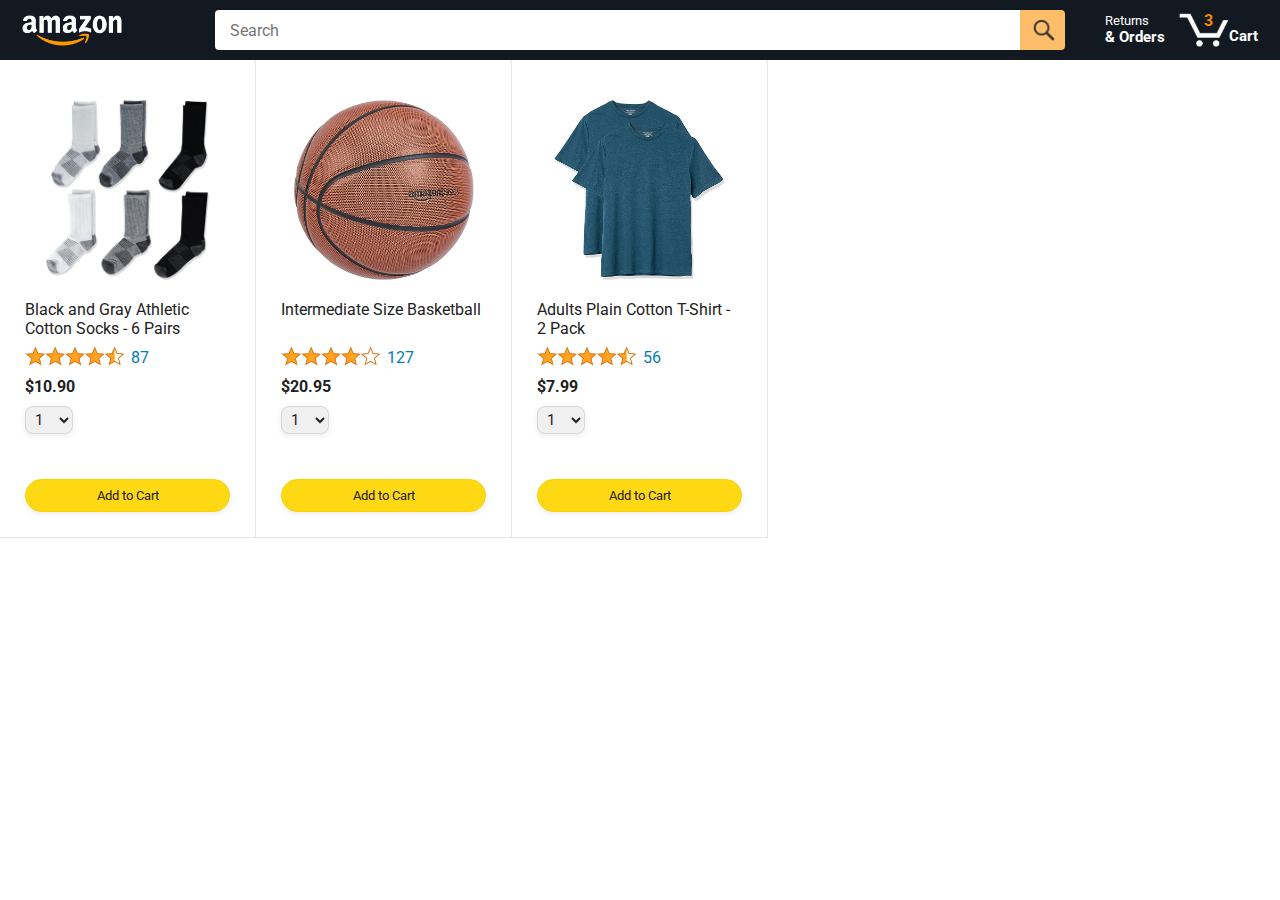
==== amazon.html @ 871d024a "initial files for the project are set" ====
<!DOCTYPE html>
<html>
  <head>
    <title>Amazon Project</title>

    <!-- This code is needed for responsive design to work.
      (Responsive design = make the website look good on
      smaller screen sizes like a phone or a tablet). -->
    <meta name="viewport" content="width=device-width, initial-scale=1">

    <!-- Load a font called Roboto from Google Fonts. -->
    <link rel="preconnect" href="https://fonts.googleapis.com">
    <link rel="preconnect" href="https://fonts.gstatic.com" crossorigin>
    <link href="https://fonts.googleapis.com/css2?family=Roboto:wght@400;500;700&display=swap" rel="stylesheet">

    <!-- Here are the CSS files for this page. -->
    <link rel="stylesheet" href="styles/shared/general.css">
    <link rel="stylesheet" href="styles/shared/amazon-header.css">
    <link rel="stylesheet" href="styles/pages/amazon.css">
  </head>
  <body>
    <div class="amazon-header">
      <div class="amazon-header-left-section">
        <a href="amazon.html" class="header-link">
          <img class="amazon-logo"
            src="images/amazon-logo-white.png">
          <img class="amazon-mobile-logo"
            src="images/amazon-mobile-logo-white.png">
        </a>
      </div>

      <div class="amazon-header-middle-section">
        <input class="search-bar" type="text" placeholder="Search">

        <button class="search-button">
          <img class="search-icon" src="images/icons/search-icon.png">
        </button>
      </div>

      <div class="amazon-header-right-section">
        <a class="orders-link header-link" href="orders.html">
          <span class="returns-text">Returns</span>
          <span class="orders-text">& Orders</span>
        </a>

        <a class="cart-link header-link" href="checkout.html">
          <img class="cart-icon" src="images/icons/cart-icon.png">
          <div class="cart-quantity">3</div>
          <div class="cart-text">Cart</div>
        </a>
      </div>
    </div>
    
    <div class="main">
      <div class="products-grid">
        <div class="product-container">
          <div class="product-image-container">
            <img class="product-image"
              src="images/products/athletic-cotton-socks-6-pairs.jpg">
          </div>

          <div class="product-name limit-text-to-2-lines">
            Black and Gray Athletic Cotton Socks - 6 Pairs
          </div>

          <div class="product-rating-container">
            <img class="product-rating-stars"
              src="images/ratings/rating-45.png">
            <div class="product-rating-count link-primary">
              87
            </div>
          </div>

          <div class="product-price">
            $10.90
          </div>

          <div class="product-quantity-container">
            <select>
              <option selected value="1">1</option>
              <option value="2">2</option>
              <option value="3">3</option>
              <option value="4">4</option>
              <option value="5">5</option>
              <option value="6">6</option>
              <option value="7">7</option>
              <option value="8">8</option>
              <option value="9">9</option>
              <option value="10">10</option>
            </select>
          </div>

          <div class="product-spacer"></div>

          <div class="added-to-cart">
            <img src="images/icons/checkmark.png">
            Added
          </div>

          <button class="add-to-cart-button button-primary">
            Add to Cart
          </button>
        </div>

        <div class="product-container">
          <div class="product-image-container">
            <img class="product-image"
              src="images/products/intermediate-composite-basketball.jpg">
          </div>

          <div class="product-name limit-text-to-2-lines">
            Intermediate Size Basketball
          </div>

          <div class="product-rating-container">
            <img class="product-rating-stars"
              src="images/ratings/rating-40.png">
            <div class="product-rating-count link-primary">
              127
            </div>
          </div>

          <div class="product-price">
            $20.95
          </div>

          <div class="product-quantity-container">
            <select>
              <option selected value="1">1</option>
              <option value="2">2</option>
              <option value="3">3</option>
              <option value="4">4</option>
              <option value="5">5</option>
              <option value="6">6</option>
              <option value="7">7</option>
              <option value="8">8</option>
              <option value="9">9</option>
              <option value="10">10</option>
            </select>
          </div>

          <div class="product-spacer"></div>

          <div class="added-to-cart">
            <img src="images/icons/checkmark.png">
            Added
          </div>

          <button class="add-to-cart-button button-primary">
            Add to Cart
          </button>
        </div>

        <div class="product-container">
          <div class="product-image-container">
            <img class="product-image"
              src="images/products/adults-plain-cotton-tshirt-2-pack-teal.jpg">
          </div>

          <div class="product-name limit-text-to-2-lines">
            Adults Plain Cotton T-Shirt - 2 Pack
          </div>

          <div class="product-rating-container">
            <img class="product-rating-stars"
              src="images/ratings/rating-45.png">
            <div class="product-rating-count link-primary">
              56
            </div>
          </div>

          <div class="product-price">
            $7.99
          </div>

          <div class="product-quantity-container">
            <select>
              <option selected value="1">1</option>
              <option value="2">2</option>
              <option value="3">3</option>
              <option value="4">4</option>
              <option value="5">5</option>
              <option value="6">6</option>
              <option value="7">7</option>
              <option value="8">8</option>
              <option value="9">9</option>
              <option value="10">10</option>
            </select>
          </div>

          <div class="product-spacer"></div>

          <div class="added-to-cart">
            <img src="images/icons/checkmark.png">
            Added
          </div>

          <button class="add-to-cart-button button-primary">
            Add to Cart
          </button>
        </div>
      </div>
    </div>
  </body>
</html>
---- styles/shared/general.css ----
body {
  font-family: Roboto, Arial;
  color: rgb(33, 33, 33);
  /* The <body> element has a default margin of 8px
     on all sides. This removes the default margins. */
  margin: 0;
}

/* <p> elements have a default margin on the top
   and bottom. This removes the default margins. */
p {
  margin: 0;
}

button {
  cursor: pointer;
}

select {
  cursor: pointer;
}

input, select, button {
  font-family: Roboto, Arial;
}

.button-primary {
  color: rgb(33, 33, 33);
  background-color: rgb(255, 216, 20);
  border: 1px solid rgb(252, 210, 0);
  border-radius: 8px;
  cursor: pointer;
  box-shadow: 0 2px 5px rgba(213, 217, 217, 0.5);
}

.button-primary:hover {
  background-color: rgb(247, 202, 0);
  border: 1px solid rgb(242, 194, 0);
}

.button-primary:active {
  background: rgb(255, 216, 20);
  border-color: rgb(252, 210, 0);
  box-shadow: none;
}

.button-secondary {
  color: rgb(33, 33, 33);
  background: white;
  border: 1px solid rgb(213, 217, 217);
  border-radius: 8px;
  cursor: pointer;
  box-shadow: 0 2px 5px rgba(213, 217, 217, 0.5);
}

.button-secondary:hover {
  background-color: rgb(247, 250, 250);
}

.button-secondary:active {
  background-color: rgb(237, 253, 255);
  box-shadow: none;
}

/* These styles will limit text to 2 lines. Anything
   beyond 2 lines will be replaced with "..."
   You can find this code by using an A.I. tool or by
   searching in Google.
   https://css-tricks.com/almanac/properties/l/line-clamp/ */
.limit-text-to-2-lines {
  display: -webkit-box;
  -webkit-line-clamp: 2;
  -webkit-box-orient: vertical;
  overflow: hidden;
}

.link-primary {
  color: rgb(1, 124, 182);
  cursor: pointer;
}

.link-primary:hover {
  color: rgb(196, 80, 0);
}

/* Styles for dropdown selectors. */
select {
  color: rgb(33, 33, 33);
  background-color: rgb(240, 240, 240);
  border: 1px solid rgb(213, 217, 217);
  border-radius: 8px;
  padding: 3px 5px;
  font-size: 15px;
  cursor: pointer;
  box-shadow: 0 2px 5px rgba(213, 217, 217, 0.5);
}

select:focus,
input:focus {
  outline: 2px solid rgb(255, 153, 0);
}
---- styles/shared/amazon-header.css ----
.amazon-header {
  background-color: rgb(19, 25, 33);
  color: white;
  padding-left: 15px;
  padding-right: 15px;

  display: flex;
  align-items: center;
  justify-content: space-between;

  position: fixed;
  top: 0;
  left: 0;
  right: 0;
  height: 60px;
}

.amazon-header-left-section {
  width: 180px;
}

@media (max-width: 800px) {
  .amazon-header-left-section {
    width: unset;
  }
}

.header-link {
  display: inline-block;
  padding: 6px;
  border-radius: 2px;
  cursor: pointer;
  text-decoration: none;
  border: 1px solid rgba(0, 0, 0, 0);
}

.header-link:hover {
  border: 1px solid white;
}

.amazon-logo {
  width: 100px;
  margin-top: 5px;
}

.amazon-mobile-logo {
  display: none;
}

@media (max-width: 575px) {
  .amazon-logo {
    display: none;
  }

  .amazon-mobile-logo {
    display: block;
    height: 35px;
    margin-top: 5px;
  }
}

.amazon-header-middle-section {
  flex: 1;
  max-width: 850px;
  margin-left: 10px;
  margin-right: 10px;
  display: flex;
}

.search-bar {
  flex: 1;
  width: 0;
  font-size: 16px;
  height: 38px;
  padding-left: 15px;
  border: none;
  border-top-left-radius: 4px;
  border-bottom-left-radius: 4px;
  border-top-right-radius: 0;
  border-bottom-right-radius: 0;
}

.search-button {
  background-color: rgb(254, 189, 105);
  border: none;
  width: 45px;
  height: 40px;
  border-top-right-radius: 4px;
  border-bottom-right-radius: 4px;
  flex-shrink: 0;
}

.search-icon {
  height: 22px;
  margin-left: 2px;
  margin-top: 3px;
}

.amazon-header-right-section {
  width: 180px;
  flex-shrink: 0;
  display: flex;
  justify-content: end;
}

.orders-link {
  color: white;
}

.returns-text {
  display: block;
  font-size: 13px;
}

.orders-text {
  display: block;
  font-size: 15px;
  font-weight: 700;
}

.cart-link {
  color: white;
  display: flex;
  align-items: center;
  position: relative;
}

.cart-icon {
  width: 50px;
}

.cart-text {
  margin-top: 12px;
  font-size: 15px;
  font-weight: 700;
}

.cart-quantity {
  color: rgb(240, 136, 4);
  font-size: 16px;
  font-weight: 700;

  position: absolute;
  top: 4px;
  left: 22px;
  
  width: 26px;
  text-align: center;
}
---- styles/pages/amazon.css ----
.main {
  margin-top: 60px;
}

.products-grid {
  display: grid;

  /* - In CSS Grid, 1fr means a column will take up the
       remaining space in the grid.
     - If we write 1fr 1fr ... 1fr; 8 times, this will
       divide the grid into 8 columns, each taking up an
       equal amount of the space.
     - repeat(8, 1fr); is a shortcut for repeating "1fr"
       8 times (instead of typing out "1fr" 8 times).
       repeat(...) is a special property that works with
       display: grid; */
  grid-template-columns: repeat(8, 1fr);
}

/* @media is used to create responsive design (making the
   website look good on any screen size). This @media
   means when the screen width is 2000px or less, we
   will divide the grid into 7 columns instead of 8. */
@media (max-width: 2000px) {
  .products-grid {
    grid-template-columns: repeat(7, 1fr);
  }
}

/* This @media means when the screen width is 1600px or
   less, we will divide the grid into 6 columns. */
@media (max-width: 1600px) {
  .products-grid {
    grid-template-columns: repeat(6, 1fr);
  }
}

@media (max-width: 1300px) {
  .products-grid {
    grid-template-columns: repeat(5, 1fr);
  }
}

@media (max-width: 1000px) {
  .products-grid {
    grid-template-columns: repeat(4, 1fr);
  }
}

@media (max-width: 800px) {
  .products-grid {
    grid-template-columns: repeat(3, 1fr);
  }
}

@media (max-width: 575px) {
  .products-grid {
    grid-template-columns: repeat(2, 1fr);
  }
}

@media (max-width: 450px) {
  .products-grid {
    grid-template-columns: 1fr;
  }
}

.product-container {
  padding-top: 40px;
  padding-bottom: 25px;
  padding-left: 25px;
  padding-right: 25px;

  border-right: 1px solid rgb(231, 231, 231);
  border-bottom: 1px solid rgb(231, 231, 231);

  display: flex;
  flex-direction: column;
}

.product-image-container {
  display: flex;
  justify-content: center;
  align-items: center;

  height: 180px;
  margin-bottom: 20px;
}

.product-image {
  /* Images will overflow their container by default. To
    prevent this, we set max-width and max-height to 100%
    so they stay inside their container. */
  max-width: 100%;
  max-height: 100%;
}

.product-name {
  height: 40px;
  margin-bottom: 5px;
}

.product-rating-container {
  display: flex;
  align-items: center;
  margin-bottom: 10px;
}

.product-rating-stars {
  width: 100px;
  margin-right: 6px;
}

.product-rating-count {
  color: rgb(1, 124, 182);
  cursor: pointer;
  margin-top: 3px;
}

.product-price {
  font-weight: 700;
  margin-bottom: 10px;
}

.product-quantity-container {
  margin-bottom: 17px;
}

.product-spacer {
  flex: 1;
}

.added-to-cart {
  color: rgb(6, 125, 98);
  font-size: 16px;

  display: flex;
  align-items: center;
  margin-bottom: 8px;

  /* At first, the "Added to cart" message will
     be invisible. Use JavaScript to change the
     opacity and make it visible. */
  opacity: 0;
}

.added-to-cart img {
  height: 20px;
  margin-right: 5px;
}

.add-to-cart-button {
  width: 100%;
  padding: 8px;
  border-radius: 50px;
}
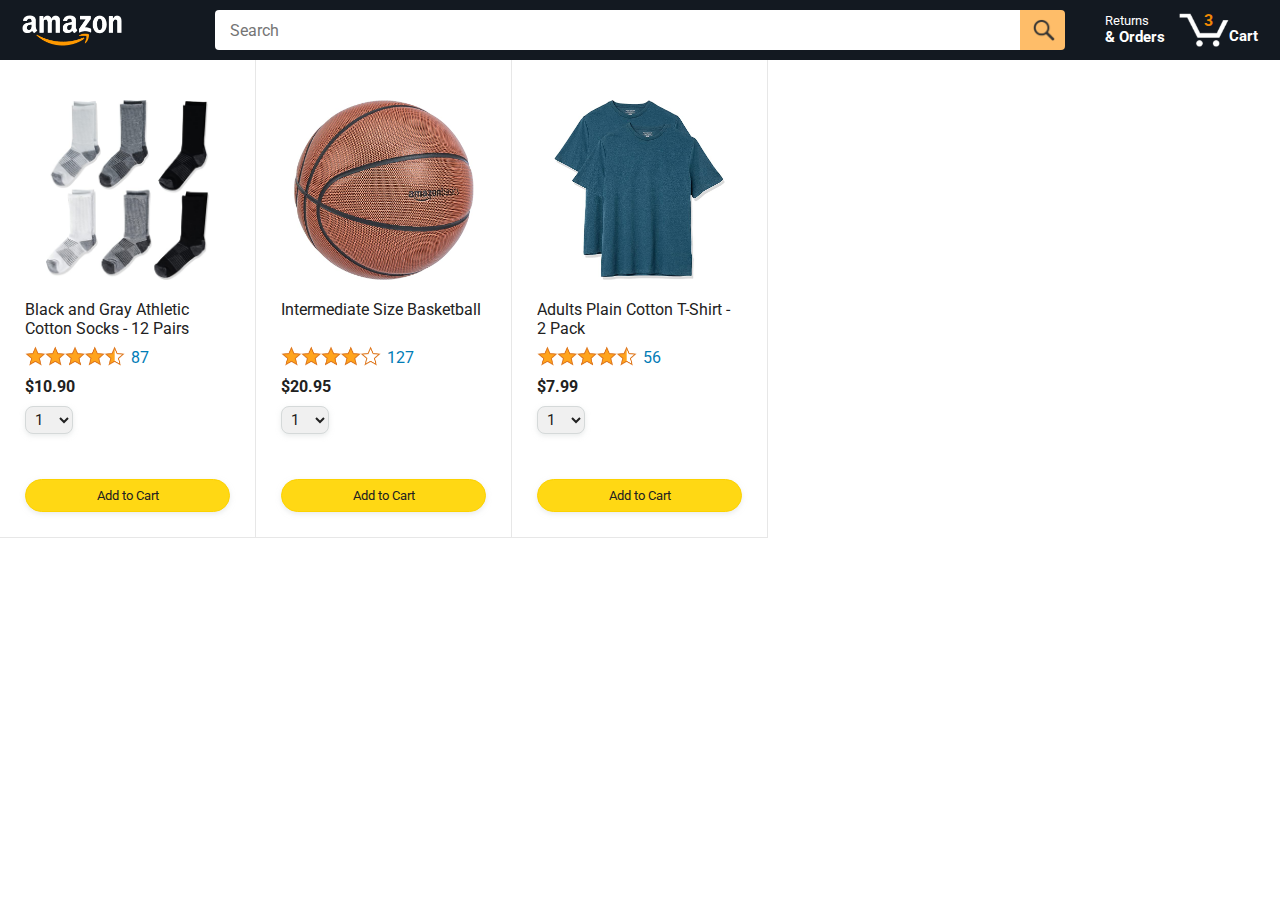
==== commit 4f73661b: "checking" ====
--- a/amazon.html
+++ b/amazon.html
@@ -1,205 +1,200 @@
 <!DOCTYPE html>
 <html>
-  <head>
-    <title>Amazon Project</title>
-
-    <!-- This code is needed for responsive design to work.
+
+<head>
+  <title>Amazon Project</title>
+
+  <!-- This code is needed for responsive design to work.
       (Responsive design = make the website look good on
       smaller screen sizes like a phone or a tablet). -->
-    <meta name="viewport" content="width=device-width, initial-scale=1">
-
-    <!-- Load a font called Roboto from Google Fonts. -->
-    <link rel="preconnect" href="https://fonts.googleapis.com">
-    <link rel="preconnect" href="https://fonts.gstatic.com" crossorigin>
-    <link href="https://fonts.googleapis.com/css2?family=Roboto:wght@400;500;700&display=swap" rel="stylesheet">
-
-    <!-- Here are the CSS files for this page. -->
-    <link rel="stylesheet" href="styles/shared/general.css">
-    <link rel="stylesheet" href="styles/shared/amazon-header.css">
-    <link rel="stylesheet" href="styles/pages/amazon.css">
-  </head>
-  <body>
-    <div class="amazon-header">
-      <div class="amazon-header-left-section">
-        <a href="amazon.html" class="header-link">
-          <img class="amazon-logo"
-            src="images/amazon-logo-white.png">
-          <img class="amazon-mobile-logo"
-            src="images/amazon-mobile-logo-white.png">
-        </a>
-      </div>
-
-      <div class="amazon-header-middle-section">
-        <input class="search-bar" type="text" placeholder="Search">
-
-        <button class="search-button">
-          <img class="search-icon" src="images/icons/search-icon.png">
+  <meta name="viewport" content="width=device-width, initial-scale=1">
+
+  <!-- Load a font called Roboto from Google Fonts. -->
+  <link rel="preconnect" href="https://fonts.googleapis.com">
+  <link rel="preconnect" href="https://fonts.gstatic.com" crossorigin>
+  <link href="https://fonts.googleapis.com/css2?family=Roboto:wght@400;500;700&display=swap" rel="stylesheet">
+
+  <!-- Here are the CSS files for this page. -->
+  <link rel="stylesheet" href="styles/shared/general.css">
+  <link rel="stylesheet" href="styles/shared/amazon-header.css">
+  <link rel="stylesheet" href="styles/pages/amazon.css">
+</head>
+
+<body>
+  <div class="amazon-header">
+    <div class="amazon-header-left-section">
+      <a href="amazon.html" class="header-link">
+        <img class="amazon-logo" src="images/amazon-logo-white.png">
+        <img class="amazon-mobile-logo" src="images/amazon-mobile-logo-white.png">
+      </a>
+    </div>
+
+    <div class="amazon-header-middle-section">
+      <input class="search-bar" type="text" placeholder="Search">
+
+      <button class="search-button">
+        <img class="search-icon" src="images/icons/search-icon.png">
+      </button>
+    </div>
+
+    <div class="amazon-header-right-section">
+      <a class="orders-link header-link" href="orders.html">
+        <span class="returns-text">Returns</span>
+        <span class="orders-text">& Orders</span>
+      </a>
+
+      <a class="cart-link header-link" href="checkout.html">
+        <img class="cart-icon" src="images/icons/cart-icon.png">
+        <div class="cart-quantity">3</div>
+        <div class="cart-text">Cart</div>
+      </a>
+    </div>
+  </div>
+
+  <div class="main">
+    <div class="products-grid">
+      <div class="product-container">
+        <div class="product-image-container">
+          <img class="product-image" src="images/products/athletic-cotton-socks-6-pairs.jpg">
+        </div>
+
+        <div class="product-name limit-text-to-2-lines">
+          Black and Gray Athletic Cotton Socks - 12 Pairs
+        </div>
+
+        <div class="product-rating-container">
+          <img class="product-rating-stars" src="images/ratings/rating-45.png">
+          <div class="product-rating-count link-primary">
+            87
+          </div>
+        </div>
+
+        <div class="product-price">
+          $10.90
+        </div>
+
+        <div class="product-quantity-container">
+          <select>
+            <option selected value="1">1</option>
+            <option value="2">2</option>
+            <option value="3">3</option>
+            <option value="4">4</option>
+            <option value="5">5</option>
+            <option value="6">6</option>
+            <option value="7">7</option>
+            <option value="8">8</option>
+            <option value="9">9</option>
+            <option value="10">10</option>
+          </select>
+        </div>
+
+        <div class="product-spacer"></div>
+
+        <div class="added-to-cart">
+          <img src="images/icons/checkmark.png">
+          Added
+        </div>
+
+        <button class="add-to-cart-button button-primary">
+          Add to Cart
         </button>
       </div>
 
-      <div class="amazon-header-right-section">
-        <a class="orders-link header-link" href="orders.html">
-          <span class="returns-text">Returns</span>
-          <span class="orders-text">& Orders</span>
-        </a>
-
-        <a class="cart-link header-link" href="checkout.html">
-          <img class="cart-icon" src="images/icons/cart-icon.png">
-          <div class="cart-quantity">3</div>
-          <div class="cart-text">Cart</div>
-        </a>
+      <div class="product-container">
+        <div class="product-image-container">
+          <img class="product-image" src="images/products/intermediate-composite-basketball.jpg">
+        </div>
+
+        <div class="product-name limit-text-to-2-lines">
+          Intermediate Size Basketball
+        </div>
+
+        <div class="product-rating-container">
+          <img class="product-rating-stars" src="images/ratings/rating-40.png">
+          <div class="product-rating-count link-primary">
+            127
+          </div>
+        </div>
+
+        <div class="product-price">
+          $20.95
+        </div>
+
+        <div class="product-quantity-container">
+          <select>
+            <option selected value="1">1</option>
+            <option value="2">2</option>
+            <option value="3">3</option>
+            <option value="4">4</option>
+            <option value="5">5</option>
+            <option value="6">6</option>
+            <option value="7">7</option>
+            <option value="8">8</option>
+            <option value="9">9</option>
+            <option value="10">10</option>
+          </select>
+        </div>
+
+        <div class="product-spacer"></div>
+
+        <div class="added-to-cart">
+          <img src="images/icons/checkmark.png">
+          Added
+        </div>
+
+        <button class="add-to-cart-button button-primary">
+          Add to Cart
+        </button>
       </div>
-    </div>
-    
-    <div class="main">
-      <div class="products-grid">
-        <div class="product-container">
-          <div class="product-image-container">
-            <img class="product-image"
-              src="images/products/athletic-cotton-socks-6-pairs.jpg">
+
+      <div class="product-container">
+        <div class="product-image-container">
+          <img class="product-image" src="images/products/adults-plain-cotton-tshirt-2-pack-teal.jpg">
+        </div>
+
+        <div class="product-name limit-text-to-2-lines">
+          Adults Plain Cotton T-Shirt - 2 Pack
+        </div>
+
+        <div class="product-rating-container">
+          <img class="product-rating-stars" src="images/ratings/rating-45.png">
+          <div class="product-rating-count link-primary">
+            56
           </div>
-
-          <div class="product-name limit-text-to-2-lines">
-            Black and Gray Athletic Cotton Socks - 6 Pairs
-          </div>
-
-          <div class="product-rating-container">
-            <img class="product-rating-stars"
-              src="images/ratings/rating-45.png">
-            <div class="product-rating-count link-primary">
-              87
-            </div>
-          </div>
-
-          <div class="product-price">
-            $10.90
-          </div>
-
-          <div class="product-quantity-container">
-            <select>
-              <option selected value="1">1</option>
-              <option value="2">2</option>
-              <option value="3">3</option>
-              <option value="4">4</option>
-              <option value="5">5</option>
-              <option value="6">6</option>
-              <option value="7">7</option>
-              <option value="8">8</option>
-              <option value="9">9</option>
-              <option value="10">10</option>
-            </select>
-          </div>
-
-          <div class="product-spacer"></div>
-
-          <div class="added-to-cart">
-            <img src="images/icons/checkmark.png">
-            Added
-          </div>
-
-          <button class="add-to-cart-button button-primary">
-            Add to Cart
-          </button>
-        </div>
-
-        <div class="product-container">
-          <div class="product-image-container">
-            <img class="product-image"
-              src="images/products/intermediate-composite-basketball.jpg">
-          </div>
-
-          <div class="product-name limit-text-to-2-lines">
-            Intermediate Size Basketball
-          </div>
-
-          <div class="product-rating-container">
-            <img class="product-rating-stars"
-              src="images/ratings/rating-40.png">
-            <div class="product-rating-count link-primary">
-              127
-            </div>
-          </div>
-
-          <div class="product-price">
-            $20.95
-          </div>
-
-          <div class="product-quantity-container">
-            <select>
-              <option selected value="1">1</option>
-              <option value="2">2</option>
-              <option value="3">3</option>
-              <option value="4">4</option>
-              <option value="5">5</option>
-              <option value="6">6</option>
-              <option value="7">7</option>
-              <option value="8">8</option>
-              <option value="9">9</option>
-              <option value="10">10</option>
-            </select>
-          </div>
-
-          <div class="product-spacer"></div>
-
-          <div class="added-to-cart">
-            <img src="images/icons/checkmark.png">
-            Added
-          </div>
-
-          <button class="add-to-cart-button button-primary">
-            Add to Cart
-          </button>
-        </div>
-
-        <div class="product-container">
-          <div class="product-image-container">
-            <img class="product-image"
-              src="images/products/adults-plain-cotton-tshirt-2-pack-teal.jpg">
-          </div>
-
-          <div class="product-name limit-text-to-2-lines">
-            Adults Plain Cotton T-Shirt - 2 Pack
-          </div>
-
-          <div class="product-rating-container">
-            <img class="product-rating-stars"
-              src="images/ratings/rating-45.png">
-            <div class="product-rating-count link-primary">
-              56
-            </div>
-          </div>
-
-          <div class="product-price">
-            $7.99
-          </div>
-
-          <div class="product-quantity-container">
-            <select>
-              <option selected value="1">1</option>
-              <option value="2">2</option>
-              <option value="3">3</option>
-              <option value="4">4</option>
-              <option value="5">5</option>
-              <option value="6">6</option>
-              <option value="7">7</option>
-              <option value="8">8</option>
-              <option value="9">9</option>
-              <option value="10">10</option>
-            </select>
-          </div>
-
-          <div class="product-spacer"></div>
-
-          <div class="added-to-cart">
-            <img src="images/icons/checkmark.png">
-            Added
-          </div>
-
-          <button class="add-to-cart-button button-primary">
-            Add to Cart
-          </button>
-        </div>
+        </div>
+
+        <div class="product-price">
+          $7.99
+        </div>
+
+        <div class="product-quantity-container">
+          <select>
+            <option selected value="1">1</option>
+            <option value="2">2</option>
+            <option value="3">3</option>
+            <option value="4">4</option>
+            <option value="5">5</option>
+            <option value="6">6</option>
+            <option value="7">7</option>
+            <option value="8">8</option>
+            <option value="9">9</option>
+            <option value="10">10</option>
+          </select>
+        </div>
+
+        <div class="product-spacer"></div>
+
+        <div class="added-to-cart">
+          <img src="images/icons/checkmark.png">
+          Added
+        </div>
+
+        <button class="add-to-cart-button button-primary">
+          Add to Cart
+        </button>
       </div>
     </div>
-  </body>
-</html>
+  </div>
+</body>
+
+</html>